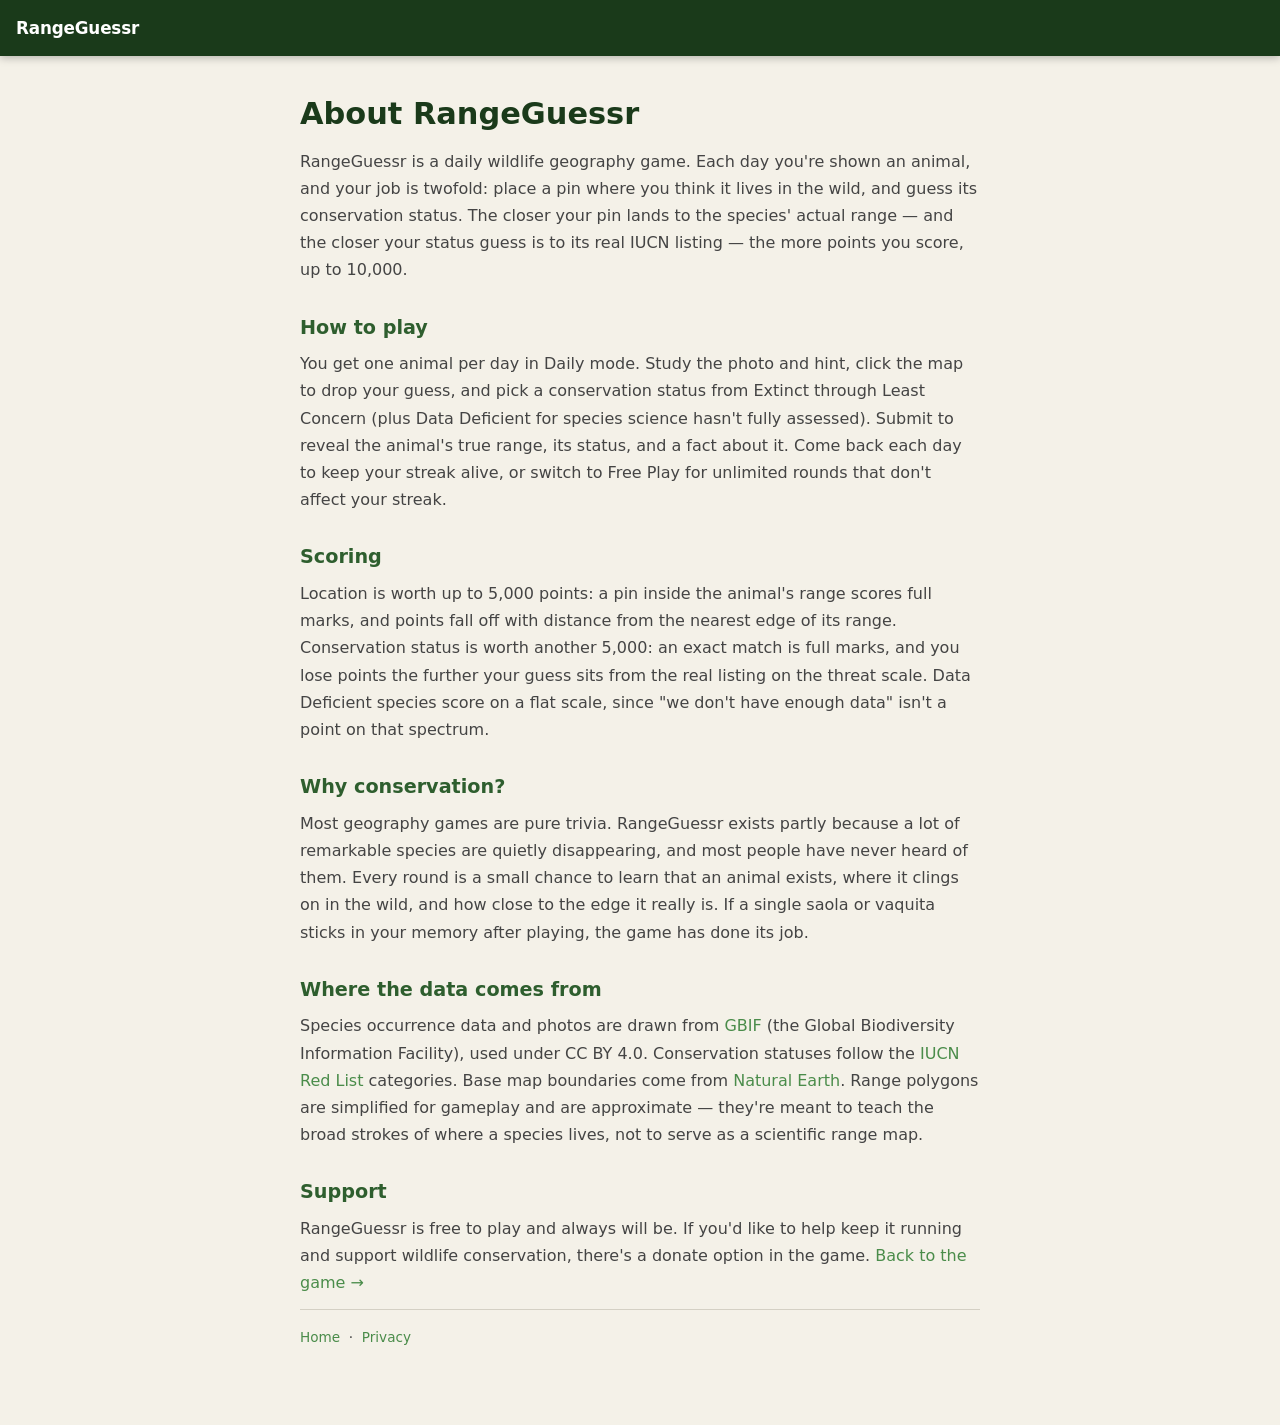
==== about.html @ 996d71bf "Add files via upload" ====
<!DOCTYPE html>
<html lang="en">
<head>
  <meta charset="UTF-8"/>
  <meta name="viewport" content="width=device-width,initial-scale=1.0"/>
  <title>About — RangeGuessr</title>
  <meta name="description" content="What RangeGuessr is, how it works, where its data comes from, and why it focuses on wildlife conservation."/>
  <link rel="canonical" href="https://rangeguessr.com/about.html"/>
  <meta name="theme-color" content="#1a3a1a"/>
  <link rel="icon" href="data:image/svg+xml,<svg xmlns='http://www.w3.org/2000/svg' viewBox='0 0 100 100'><text y='.9em' font-size='90'>🌍</text></svg>"/>
  <link rel="stylesheet" href="css/style.css"/>
</head>
<body>
<header>
  <a class="logo" href="/">
    <span><span class="logo-text">RangeGuessr</span></span>
  </a>
</header>

<main class="content-page">
  <h1>About RangeGuessr</h1>

  <p>RangeGuessr is a daily wildlife geography game. Each day you're shown an animal, and your job is twofold: place a pin where you think it lives in the wild, and guess its conservation status. The closer your pin lands to the species' actual range — and the closer your status guess is to its real IUCN listing — the more points you score, up to 10,000.</p>

  <h2>How to play</h2>
  <p>You get one animal per day in Daily mode. Study the photo and hint, click the map to drop your guess, and pick a conservation status from Extinct through Least Concern (plus Data Deficient for species science hasn't fully assessed). Submit to reveal the animal's true range, its status, and a fact about it. Come back each day to keep your streak alive, or switch to Free Play for unlimited rounds that don't affect your streak.</p>

  <h2>Scoring</h2>
  <p>Location is worth up to 5,000 points: a pin inside the animal's range scores full marks, and points fall off with distance from the nearest edge of its range. Conservation status is worth another 5,000: an exact match is full marks, and you lose points the further your guess sits from the real listing on the threat scale. Data Deficient species score on a flat scale, since "we don't have enough data" isn't a point on that spectrum.</p>

  <h2>Why conservation?</h2>
  <p>Most geography games are pure trivia. RangeGuessr exists partly because a lot of remarkable species are quietly disappearing, and most people have never heard of them. Every round is a small chance to learn that an animal exists, where it clings on in the wild, and how close to the edge it really is. If a single saola or vaquita sticks in your memory after playing, the game has done its job.</p>

  <h2>Where the data comes from</h2>
  <p>Species occurrence data and photos are drawn from <a href="https://www.gbif.org" target="_blank" rel="noopener">GBIF</a> (the Global Biodiversity Information Facility), used under CC BY 4.0. Conservation statuses follow the <a href="https://www.iucnredlist.org" target="_blank" rel="noopener">IUCN Red List</a> categories. Base map boundaries come from <a href="https://www.naturalearthdata.com" target="_blank" rel="noopener">Natural Earth</a>. Range polygons are simplified for gameplay and are approximate — they're meant to teach the broad strokes of where a species lives, not to serve as a scientific range map.</p>

  <h2>Support</h2>
  <p>RangeGuessr is free to play and always will be. If you'd like to help keep it running and support wildlife conservation, there's a donate option in the game. <a href="/">Back to the game →</a></p>

  <p class="content-foot"><a href="/">Home</a> &nbsp;·&nbsp; <a href="privacy.html">Privacy</a></p>
</main>
</body>
</html>
---- css/style.css ----
/* ─── Reset & base ─────────────────────────────────────────────────────────── */
*, *::before, *::after { box-sizing: border-box; margin: 0; padding: 0; }

:root {
  --forest:     #1a3a1a;
  --forest-mid: #2e5e2e;
  --forest-lite:#4a8c4a;
  --sage:       #8ab88a;
  --cream:      #f4f1e8;
  --parchment:  #ede9dc;
  --ink:        #1c1c1c;
  --ink-mid:    #444;
  --ink-lite:   #777;
  --border:     #d4d0c4;
  --gold:       #FFD700;
  --radius:     10px;
  --shadow:     0 2px 12px rgba(0,0,0,0.10);
}

html { font-size: 16px; }

body {
  font-family: 'Segoe UI', system-ui, -apple-system, sans-serif;
  background: var(--cream);
  color: var(--ink);
  min-height: 100vh;
  display: flex;
  flex-direction: column;
}

a { color: var(--forest-mid); text-decoration: none; }
a:hover { text-decoration: underline; }

/* ─── Ad slots ─────────────────────────────────────────────────────────────── */
.ad-slot {
  background: var(--parchment);
  border-bottom: 1px solid var(--border);
  display: flex;
  align-items: center;
  justify-content: center;
  min-height: 56px;
  padding: 8px;
}
.ad-slot.bottom {
  border-top: 1px solid var(--border);
  border-bottom: none;
  margin-top: 24px;
}
.ad-label {
  font-size: 0.7rem;
  text-transform: uppercase;
  letter-spacing: 0.08em;
  color: var(--ink-lite);
}

/* ─── Header ───────────────────────────────────────────────────────────────── */
header {
  background: var(--forest);
  color: #fff;
  display: flex;
  flex-direction: row;
  align-items: center;
  gap: 12px;
  padding: 0 16px;
  min-height: 56px;
  height: auto;
  padding: 8px 16px;
  position: sticky;
  top: 0;
  z-index: 100;
  box-shadow: 0 2px 8px rgba(0,0,0,0.25);
}

.logo {
  display: flex;
  flex-direction: row;
  align-items: center;
  gap: 8px;
  text-decoration: none;
  color: #fff;
  flex-shrink: 0;
}
.logo-icon  { font-size: 1.4rem; line-height: 1; }
.logo-text  { font-size: 1.05rem; font-weight: 700; letter-spacing: -0.01em; color: #fff; }
.logo-sub   { display: block; font-size: 0.65rem; color: var(--sage); letter-spacing: 0.05em; }

nav {
  display: flex;
  flex-direction: row;
  align-items: center;
  gap: 4px;
  flex: 1;
  flex-wrap: wrap;
}

.nav-btn {
  background: transparent;
  border: 1px solid transparent;
  color: rgba(255,255,255,0.75);
  padding: 5px 11px;
  border-radius: 6px;
  font-size: 0.82rem;
  cursor: pointer;
  transition: background 0.15s, color 0.15s, border-color 0.15s;
  white-space: nowrap;
}
.nav-btn:hover {
  background: rgba(255,255,255,0.10);
  color: #fff;
  border-color: rgba(255,255,255,0.2);
}
.nav-btn.active {
  background: var(--forest-lite);
  color: #fff;
  border-color: var(--sage);
}
.nav-btn--donate {
  color: #ffb3b3;
  border-color: rgba(255,150,150,0.35);
}
.nav-btn--donate:hover {
  background: rgba(255,100,100,0.15);
  color: #ffcccc;
}

.streak-badge {
  font-size: 0.85rem;
  font-weight: 600;
  color: var(--gold);
  margin-left: auto;
  white-space: nowrap;
}

/* ─── Main wrap ────────────────────────────────────────────────────────────── */
.main-wrap {
  max-width: 860px;
  width: 100%;
  margin: 0 auto;
  padding: 16px 16px 32px;
  flex: 1;
}

.mode-label {
  font-size: 0.75rem;
  text-transform: uppercase;
  letter-spacing: 0.08em;
  color: var(--ink-lite);
  margin-bottom: 10px;
}

/* ─── Animal card ──────────────────────────────────────────────────────────── */
.animal-card {
  background: #fff;
  border: 1px solid var(--border);
  border-radius: var(--radius);
  display: flex;
  flex-direction: column;
  padding: 14px;
  margin-bottom: 12px;
  box-shadow: var(--shadow);
}

.animal-thumb {
  width: 100%;
  border-radius: 8px;
  overflow: hidden;
  background: var(--parchment);
  margin-bottom: 10px;
}
.animal-thumb.loading {
  min-height: 200px;
  background: linear-gradient(100deg,
    var(--parchment) 35%,
    rgba(255,255,255,0.75) 50%,
    var(--parchment) 65%);
  background-size: 300% 100%;
  animation: thumb-shimmer 1.4s ease-in-out infinite;
}
@keyframes thumb-shimmer {
  0%   { background-position: 100% 0; }
  100% { background-position: -100% 0; }
}
@media (prefers-reduced-motion: reduce) {
  .animal-thumb.loading { animation: none; }
}
.animal-img {
  width: 100%;
  max-height: 340px;
  object-fit: contain;
  display: block;
  background: #000;
}
.animal-img-fallback {
  font-size: 0.72rem;
  text-align: center;
  color: var(--forest-mid);
  padding: 4px;
  line-height: 1.4;
}
.animal-img-credit {
  font-size: 0.65rem;
  color: var(--ink-lite);
  margin-top: 4px;
  line-height: 1.3;
}

.animal-info { flex: 1; min-width: 0; }
.animal-name {
  font-size: 1.25rem;
  font-weight: 700;
  color: var(--forest);
  line-height: 1.2;
  margin-bottom: 2px;
}
.animal-sci {
  font-size: 0.78rem;
  color: var(--ink-lite);
  font-style: italic;
  margin-bottom: 6px;
}
.animal-hint {
  font-size: 0.85rem;
  color: var(--ink-mid);
  line-height: 1.5;
}

.status-badge {
  display: inline-block;
  margin-top: 8px;
  padding: 3px 10px;
  border-radius: 20px;
  font-size: 0.75rem;
  font-weight: 600;
  letter-spacing: 0.03em;
}

/* ─── Free play controls ───────────────────────────────────────────────────── */
.freeplay-controls {
  display: none;
  flex-direction: row;
  align-items: center;
  justify-content: flex-end;
  margin-bottom: 8px;
  gap: 12px;
}
.freeplay-score {
  font-size: 0.82rem;
  color: var(--ink-mid);
  font-weight: 500;
}

/* ─── Map ───────────────────────────────────────────────────────────────────── */
.map-wrap {
  background-color: #a8d8ea;
  border: 2px solid var(--forest-mid);
  border-radius: var(--radius);
  overflow: hidden;
  cursor: crosshair;
  box-shadow: var(--shadow);
  margin-bottom: 8px;
}

#world-svg {
  display: block;
  width: 100%;
  height: auto;
  aspect-ratio: 900 / 460;
  background: transparent;
}

#zoom-reset-btn {
  position: absolute;
  top: 8px;
  right: 8px;
  display: none;
  align-items: center;
  gap: 4px;
  padding: 4px 10px;
  font-size: 0.75rem;
  font-weight: 600;
  background: rgba(255,255,255,0.88);
  color: #333;
  border: 1px solid rgba(0,0,0,0.15);
  border-radius: 6px;
  cursor: pointer;
  backdrop-filter: blur(4px);
  box-shadow: 0 1px 4px rgba(0,0,0,0.18);
  transition: background 0.15s;
  z-index: 10;
}
#zoom-reset-btn:hover {
  background: rgba(255,255,255,1);
}

.map-zoom-hint {
  font-size: 0.7rem;
  color: #888;
  text-align: right;
  margin: -4px 0 4px;
}

.country {
  fill: rgba(255, 255, 255, 0.08);
  stroke: rgba(255, 255, 255, 0.75);
  stroke-width: 0.6;
  transition: fill 0.1s;
}
.country:hover { fill: rgba(255, 255, 255, 0.22); }

.map-instruction {
  font-size: 0.82rem;
  color: var(--ink-mid);
  text-align: center;
  margin-bottom: 12px;
  min-height: 1.4em;
  transition: color 0.2s;
}
.map-instruction.flash {
  color: #c0392b;
  font-weight: 600;
  animation: flashAnim 1.2s ease;
}
@keyframes flashAnim {
  0%,100% { opacity: 1; }
  50%      { opacity: 0.5; }
}

/* ─── Status picker ────────────────────────────────────────────────────────── */
.status-picker-wrap {
  margin-bottom: 12px;
}
.picker-label {
  font-size: 0.78rem;
  font-weight: 600;
  color: var(--ink-mid);
  text-transform: uppercase;
  letter-spacing: 0.06em;
  margin-bottom: 6px;
}
.status-picker {
  display: flex;
  flex-direction: column;
  gap: 6px;
}
.status-group {
  display: flex;
  flex-direction: row;
  flex-wrap: wrap;
  align-items: flex-start;
  gap: 5px;
}
.status-group--extinct .status-option {
  background: #f0eef8;
  border-color: #c8bce0;
  color: #4a3060;
}
.status-group--extinct .status-option:hover {
  background: #e6e0f5;
  border-color: #9c88c8;
}
.status-group--extinct .status-option.selected {
  background: #4a3060;
  border-color: #4a3060;
  color: #fff;
}

.status-group--dd .status-option {
  background: #f4f2ec;
  border-color: #b8b5aa;
  color: #444441;
}
.status-group--dd .status-option:hover {
  background: #eae7de;
  border-color: #888480;
}
.status-group--dd .status-option.selected {
  background: #444441;
  border-color: #444441;
  color: #fff;
}

.status-option {
  flex-shrink: 0;
  background: var(--parchment);
  border: 1.5px solid var(--border);
  border-radius: 6px;
  padding: 6px 12px;
  font-size: 0.8rem;
  font-weight: 500;
  cursor: pointer;
  transition: background 0.12s, border-color 0.12s, color 0.12s;
  white-space: nowrap;
}
.status-option:hover {
  background: #e8e4d4;
  border-color: var(--forest-lite);
}
.status-option.selected {
  background: var(--forest);
  border-color: var(--forest);
  color: #fff;
}

/* ─── Submit row ───────────────────────────────────────────────────────────── */
.submit-wrap {
  display: flex;
  flex-direction: row;
  align-items: center;
  justify-content: center;
  gap: 10px;
  margin-bottom: 16px;
  flex-wrap: wrap;
}

#submit-btn {
  background: var(--border);
  border: none;
  border-radius: 8px;
  color: var(--ink-lite);
  font-size: 0.95rem;
  font-weight: 600;
  padding: 11px 30px;
  cursor: not-allowed;
  transition: background 0.15s, color 0.15s, transform 0.1s;
}
#submit-btn.ready {
  background: var(--forest);
  color: #fff;
  cursor: pointer;
}
#submit-btn.ready:hover  { background: var(--forest-mid); }
#submit-btn.ready:active { transform: scale(0.97); }
#submit-btn:disabled     { opacity: 0.6; cursor: not-allowed; }

.share-btn, .freeplay-next-btn {
  display: inline-flex;
  align-items: center;
  gap: 6px;
  background: #fff;
  border: 1.5px solid var(--border);
  border-radius: 8px;
  color: var(--ink-mid);
  font-size: 0.88rem;
  font-weight: 600;
  padding: 9px 18px;
  cursor: pointer;
  transition: background 0.12s, border-color 0.12s;
}
.share-btn:hover, .freeplay-next-btn:hover {
  background: var(--parchment);
  border-color: var(--forest-lite);
}
.freeplay-next-btn {
  background: var(--forest);
  color: #fff;
  border-color: var(--forest);
}
.freeplay-next-btn:hover { background: var(--forest-mid); }

/* ─── Result panel ─────────────────────────────────────────────────────────── */
.result-panel {
  background: #fff;
  border: 1px solid var(--border);
  border-radius: var(--radius);
  padding: 18px;
  margin-bottom: 16px;
  box-shadow: var(--shadow);
}

.result-header {
  display: flex;
  flex-direction: row;
  gap: 18px;
  align-items: flex-start;
  margin-bottom: 14px;
}

/* Score ring */
.score-ring-wrap {
  position: relative;
  flex-shrink: 0;
}
.score-ring-wrap svg { display: block; }
.ring-bg {
  fill: none;
  stroke: var(--parchment);
  stroke-width: 7;
}
#res-ring {
  fill: none;
  stroke: #4a9e4a;
  stroke-width: 7;
  stroke-linecap: round;
  transform: rotate(-90deg);
  transform-origin: 50% 50%;
  stroke-dasharray: 175.9;
  stroke-dashoffset: 0;
  transition: stroke-dashoffset 0.6s ease, stroke 0.4s ease;
}
.score-ring-total {
  position: absolute;
  inset: 0;
  display: flex;
  flex-direction: column;
  align-items: center;
  justify-content: center;
  line-height: 1;
}
#res-total {
  font-size: 1.1rem;
  font-weight: 800;
  color: var(--ink);
}
.score-ring-label {
  font-size: 0.55rem;
  color: var(--ink-lite);
  margin-top: 2px;
}

/* Score breakdown */
.score-breakdown { flex: 1; min-width: 0; }
.score-row-item {
  display: flex;
  flex-direction: row;
  justify-content: space-between;
  align-items: flex-start;
  gap: 8px;
  padding: 6px 0;
  border-bottom: 1px solid var(--parchment);
}
.score-row-item:last-child { border-bottom: none; }
.score-row-item .label {
  font-size: 0.82rem;
  color: var(--ink-mid);
  font-weight: 500;
  display: flex;
  flex-direction: column;
  gap: 2px;
}
.score-row-item .pts {
  font-size: 1.0rem;
  font-weight: 700;
  color: var(--forest);
  white-space: nowrap;
}

/* Result detail tags */
.res-detail {
  display: inline-block;
  font-size: 0.72rem;
  font-weight: 600;
  padding: 2px 7px;
  border-radius: 20px;
  margin-top: 2px;
  width: fit-content;
}
.res-detail.perfect { background: #d4f0d4; color: #1a6a1a; }
.res-detail.hot     { background: #fff0c8; color: #8a5a00; }
.res-detail.warm    { background: #ffe8d4; color: #7a4010; }
.res-detail.cold    { background: #fde8e8; color: #8a1a1a; }

/* Fact / region */
.res-fact, .res-region {
  font-size: 0.83rem;
  color: var(--ink-mid);
  line-height: 1.55;
  margin-top: 8px;
}
.res-fact  { font-style: italic; }
.res-region { font-weight: 500; }

/* ─── Modals ───────────────────────────────────────────────────────────────── */
.modal-overlay {
  display: none;
  position: fixed;
  inset: 0;
  background: rgba(0,0,0,0.55);
  z-index: 1000;
  align-items: center;
  justify-content: center;
  padding: 16px;
}

.modal {
  background: #fff;
  border-radius: var(--radius);
  max-width: 500px;
  width: 100%;
  max-height: 80vh;
  display: flex;
  flex-direction: column;
  box-shadow: 0 8px 40px rgba(0,0,0,0.25);
  overflow: hidden;
}

.modal-header {
  display: flex;
  flex-direction: row;
  align-items: center;
  justify-content: space-between;
  padding: 14px 18px;
  border-bottom: 1px solid var(--border);
  background: var(--forest);
  color: #fff;
  flex-shrink: 0;
}
.modal-title {
  font-size: 1rem;
  font-weight: 700;
}
.modal-close {
  background: transparent;
  border: none;
  color: rgba(255,255,255,0.8);
  font-size: 1.1rem;
  cursor: pointer;
  padding: 2px 6px;
  border-radius: 4px;
  line-height: 1;
  transition: background 0.12s;
}
.modal-close:hover { background: rgba(255,255,255,0.15); }

.modal-body {
  overflow-y: auto;
  padding: 18px;
  flex: 1;
}

/* ─── How to play ──────────────────────────────────────────────────────────── */
.how-section { margin-bottom: 18px; }
.how-section h3 {
  font-size: 0.9rem;
  font-weight: 700;
  color: var(--forest);
  margin-bottom: 6px;
  text-transform: uppercase;
  letter-spacing: 0.04em;
}
.how-section p  { font-size: 0.86rem; color: var(--ink-mid); line-height: 1.6; }
.how-section ul { padding-left: 18px; font-size: 0.86rem; color: var(--ink-mid); line-height: 1.8; }

.status-legend { display: flex; flex-direction: column; gap: 6px; }
.legend-row    { display: flex; flex-direction: row; align-items: center; gap: 10px; }
.legend-badge  {
  display: inline-block;
  padding: 2px 9px;
  border-radius: 20px;
  font-size: 0.75rem;
  font-weight: 700;
  flex-shrink: 0;
  min-width: 36px;
  text-align: center;
}
.legend-desc { font-size: 0.82rem; color: var(--ink-mid); }

/* ─── History calendar ─────────────────────────────────────────────────────── */
.cal-month       { margin-bottom: 20px; }
.cal-month-name  {
  font-size: 0.85rem;
  font-weight: 700;
  color: var(--forest);
  margin-bottom: 8px;
  text-transform: uppercase;
  letter-spacing: 0.06em;
}
.cal-grid {
  display: flex;
  flex-direction: row;
  flex-wrap: wrap;
  gap: 6px;
}
.cal-day {
  display: flex;
  flex-direction: column;
  align-items: center;
  width: 52px;
  padding: 6px 4px;
  border-radius: 8px;
  border: 1.5px solid var(--border);
  background: var(--parchment);
  cursor: default;
}
.cal-day.great { background: #d4f0d4; border-color: #88cc88; }
.cal-day.ok    { background: #fff4cc; border-color: #ccaa44; }
.cal-day.low   { background: #fde8e8; border-color: #cc8888; }
.cal-emoji   { font-size: 1.2rem; line-height: 1; }
.cal-day-num { font-size: 0.7rem; color: var(--ink-lite); }
.cal-score   { font-size: 0.72rem; font-weight: 700; color: var(--ink-mid); }
.empty-history { font-size: 0.88rem; color: var(--ink-lite); text-align: center; padding: 24px 0; }

/* ─── Donate modal ─────────────────────────────────────────────────────────── */
.donate-hero { text-align: center; margin-bottom: 20px; }
.donate-tagline { font-size: 1rem; font-weight: 700; color: var(--forest); margin-bottom: 6px; }
.donate-sub     { font-size: 0.86rem; color: var(--ink-mid); line-height: 1.5; }

.donate-split {
  display: flex;
  flex-direction: row;
  gap: 0;
  border: 1.5px solid var(--border);
  border-radius: 10px;
  overflow: hidden;
  margin-bottom: 20px;
}
.donate-split-item {
  flex: 1;
  padding: 16px 12px;
  text-align: center;
  background: var(--parchment);
}
.donate-split-divider { width: 1.5px; background: var(--border); flex-shrink: 0; }
.donate-split-pct {
  display: block;
  font-size: 1.8rem;
  font-weight: 800;
  color: var(--forest);
  margin-bottom: 4px;
}
.donate-split-pct--green { color: #2a8a2a; }
.donate-split-label {
  font-size: 0.78rem;
  color: var(--ink-mid);
  line-height: 1.4;
}

.donate-actions { text-align: center; }
.donate-btn {
  display: inline-block;
  background: var(--forest);
  color: #fff;
  padding: 12px 28px;
  border-radius: 8px;
  font-size: 0.95rem;
  font-weight: 700;
  text-decoration: none;
  transition: background 0.15s;
  margin-bottom: 8px;
}
.donate-btn:hover { background: var(--forest-mid); text-decoration: none; color: #fff; }
.donate-note { font-size: 0.74rem; color: var(--ink-lite); }

/* ─── Footer ───────────────────────────────────────────────────────────────── */
footer {
  background: var(--forest);
  color: rgba(255,255,255,0.55);
  font-size: 0.73rem;
  text-align: center;
  padding: 14px 16px;
  margin-top: auto;
  line-height: 1.6;
}
footer a { color: var(--sage); }
footer a:hover { color: #fff; }

/* ─── Responsive ───────────────────────────────────────────────────────────── */
@media (max-width: 600px) {
  header { height: auto; padding: 10px 12px; gap: 8px; }
  .logo-sub { display: none; }
  nav { gap: 3px; }
  .nav-btn { padding: 5px 8px; font-size: 0.78rem; }
  .animal-name { font-size: 1.05rem; }
  .result-header { gap: 12px; }
  .modal { max-height: 90vh; }
  .status-option { font-size: 0.76rem; padding: 5px 9px; }
}

@media (prefers-reduced-motion: reduce) {
  *, *::before, *::after { animation: none !important; transition: none !important; }
}

/* ── Stats modal ──────────────────────────────────────────────────────────── */
.stats-empty { text-align:center; color:var(--ink-lite); padding:24px 8px; }
.stats-grid {
  display:grid; grid-template-columns:repeat(4,1fr); gap:8px; margin-bottom:18px;
}
.stats-cell {
  background:var(--parchment); border-radius:8px; padding:12px 6px; text-align:center;
}
.stats-num { font-size:1.5rem; font-weight:700; color:var(--forest); line-height:1.1; }
.stats-cap { font-size:0.66rem; color:var(--ink-lite); text-transform:uppercase; letter-spacing:0.04em; margin-top:3px; }
.stats-section { margin-bottom:18px; }
.stats-section h3 {
  font-size:0.95rem; color:var(--forest); margin:0 0 10px;
  display:flex; justify-content:space-between; align-items:baseline;
}
.stats-avg-total { font-size:0.8rem; font-weight:600; color:var(--forest-mid); }
.stats-line {
  display:flex; justify-content:space-between; font-size:0.82rem; color:var(--ink-mid); margin:8px 0 3px;
}
.stats-line-val { font-weight:700; color:var(--forest); }
.stats-bar-track { height:7px; background:var(--parchment); border-radius:4px; overflow:hidden; }
.stats-bar-fill { height:100%; background:var(--forest-lite); border-radius:4px; transition:width .4s ease; }
.stats-foot { font-size:0.66rem; color:var(--ink-lite); text-align:center; margin-top:14px; }
@media (max-width:420px){
  .stats-grid { grid-template-columns:repeat(2,1fr); }
  .stats-num { font-size:1.3rem; }
}

/* ── Next-animal countdown ────────────────────────────────────────────────── */
.next-countdown {
  margin-top:12px; text-align:center; font-size:0.82rem; font-weight:600;
  color:var(--forest-mid); background:var(--parchment);
  padding:8px 12px; border-radius:8px; font-variant-numeric:tabular-nums;
}

/* ── Content pages (About / Privacy) ──────────────────────────────────────── */
.content-page {
  max-width:720px; margin:0 auto; padding:32px 20px 64px; line-height:1.7; color:var(--ink-mid);
}
.content-page h1 { color:var(--forest); font-size:1.9rem; margin:0 0 8px; }
.content-page h2 { color:var(--forest-mid); font-size:1.2rem; margin:28px 0 6px; }
.content-page p { margin:0 0 12px; }
.content-page a { color:var(--forest-lite); }
.content-updated { font-size:0.8rem; color:var(--ink-lite); margin-top:0; }
.content-foot { margin-top:36px; padding-top:16px; border-top:1px solid var(--border); font-size:0.85rem; }
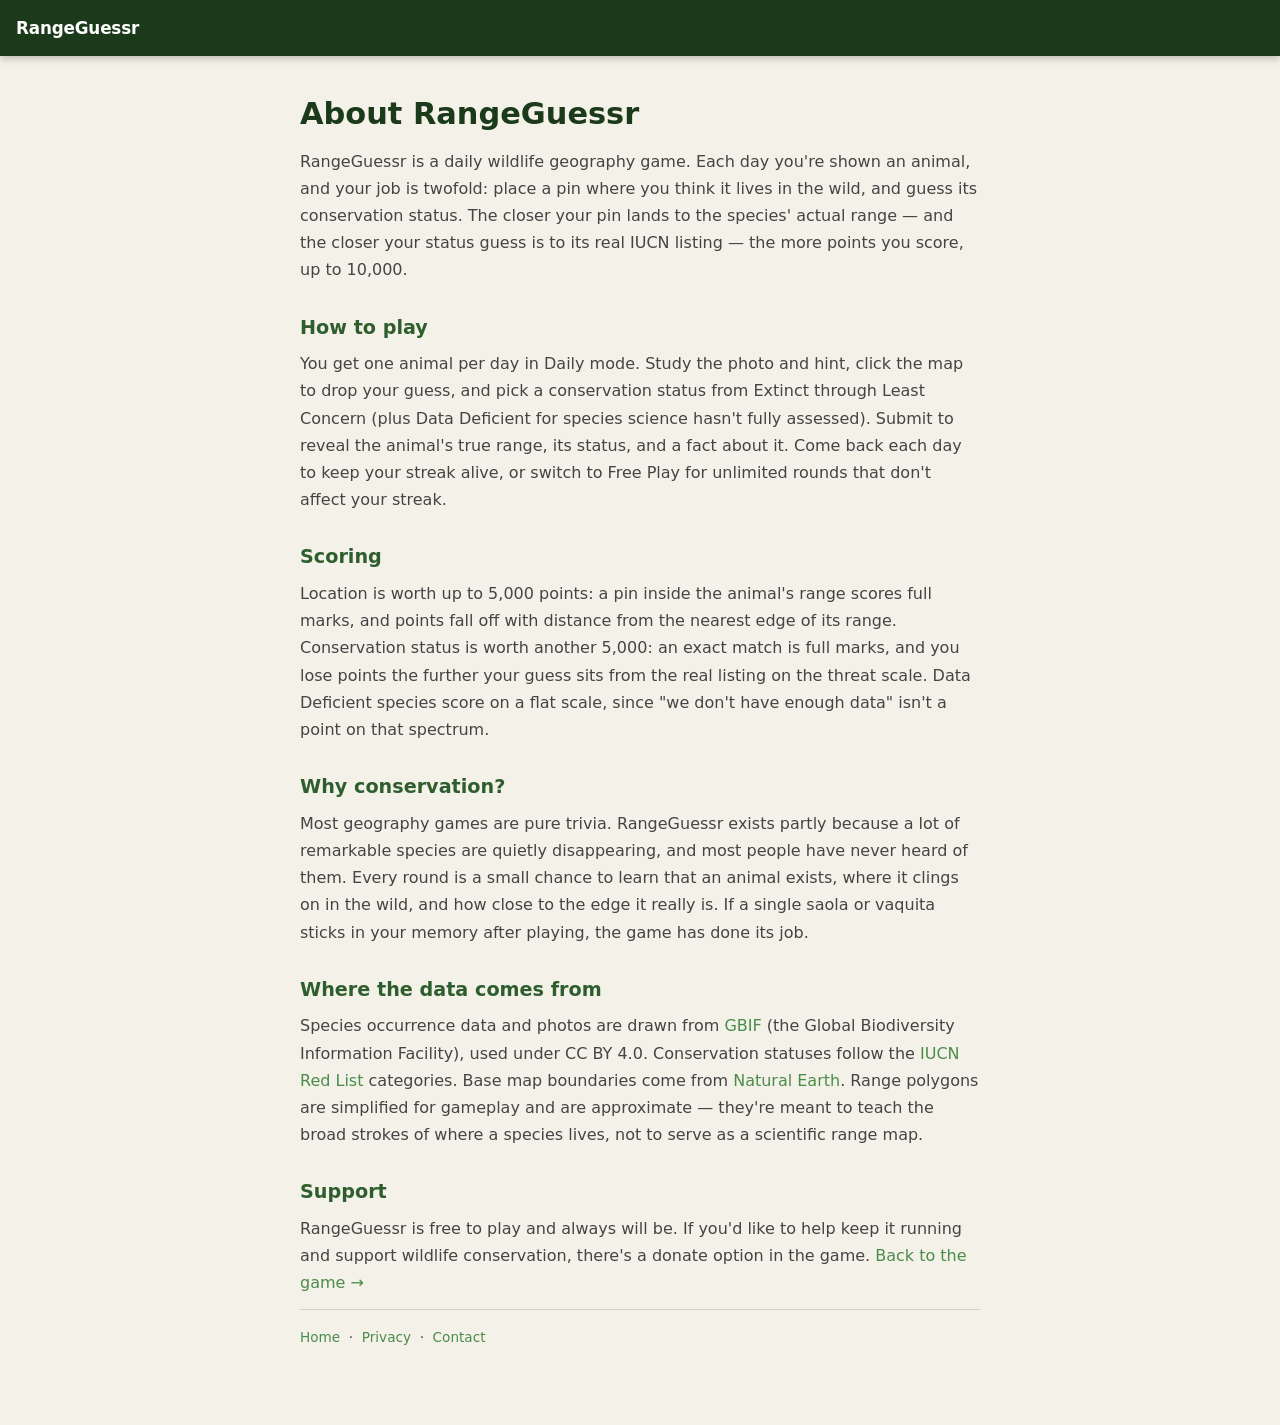
==== commit 475e5b88: "Add contact link to footer in about.html" ====
--- a/about.html
+++ b/about.html
@@ -37,7 +37,7 @@
   <h2>Support</h2>
   <p>RangeGuessr is free to play and always will be. If you'd like to help keep it running and support wildlife conservation, there's a donate option in the game. <a href="/">Back to the game →</a></p>
 
-  <p class="content-foot"><a href="/">Home</a> &nbsp;·&nbsp; <a href="privacy.html">Privacy</a></p>
+  <p class="content-foot"><a href="/">Home</a> &nbsp;·&nbsp; <a href="privacy.html">Privacy</a> &nbsp;·&nbsp; <a href="mailto:hello@rangeguessr.com">Contact</a></p>
 </main>
 </body>
 </html>
--- a/css/style.css
+++ b/css/style.css
@@ -814,3 +814,31 @@
 .content-page a { color:var(--forest-lite); }
 .content-updated { font-size:0.8rem; color:var(--ink-lite); margin-top:0; }
 .content-foot { margin-top:36px; padding-top:16px; border-top:1px solid var(--border); font-size:0.85rem; }
+
+/* ── Free Play stats grid variant ─────────────────────────────────────────── */
+.stats-grid--3 { grid-template-columns:repeat(3,1fr); }
+@media (max-width:420px){ .stats-grid--3 { grid-template-columns:repeat(3,1fr); } .stats-grid--3 .stats-num { font-size:1.05rem; } }
+.stats-empty-sm { color:var(--ink-lite); font-size:0.85rem; padding:4px 0 8px; }
+
+/* ── Animal Dex ───────────────────────────────────────────────────────────── */
+.dex-summary { font-size:0.9rem; color:var(--ink-mid); margin-bottom:16px; }
+.dex-summary strong { color:var(--forest); }
+.dex-list { display:flex; flex-direction:column; gap:6px; max-height:48vh; overflow-y:auto; }
+.dex-row {
+  display:flex; align-items:center; gap:10px;
+  background:var(--parchment); border-radius:8px; padding:8px 12px;
+}
+.dex-emoji { font-size:1.4rem; flex:0 0 auto; }
+.dex-info { display:flex; flex-direction:column; flex:1 1 auto; min-width:0; }
+.dex-name { font-weight:600; color:var(--ink); font-size:0.92rem; }
+.dex-sub  { font-size:0.7rem; color:var(--ink-lite); }
+.dex-best { font-weight:700; color:var(--forest); font-variant-numeric:tabular-nums; flex:0 0 auto; }
+
+/* ── Footer contact ───────────────────────────────────────────────────────── */
+.footer-contact {
+  max-width:520px; margin:0 auto 16px; padding:16px 20px;
+  background:rgba(255,255,255,0.06); border-radius:10px; text-align:center;
+}
+.footer-contact strong { display:block; color:var(--cream); font-size:1rem; margin-bottom:4px; }
+.footer-contact p { margin:4px 0; font-size:0.85rem; }
+.footer-contact-links a { font-weight:600; white-space:nowrap; }
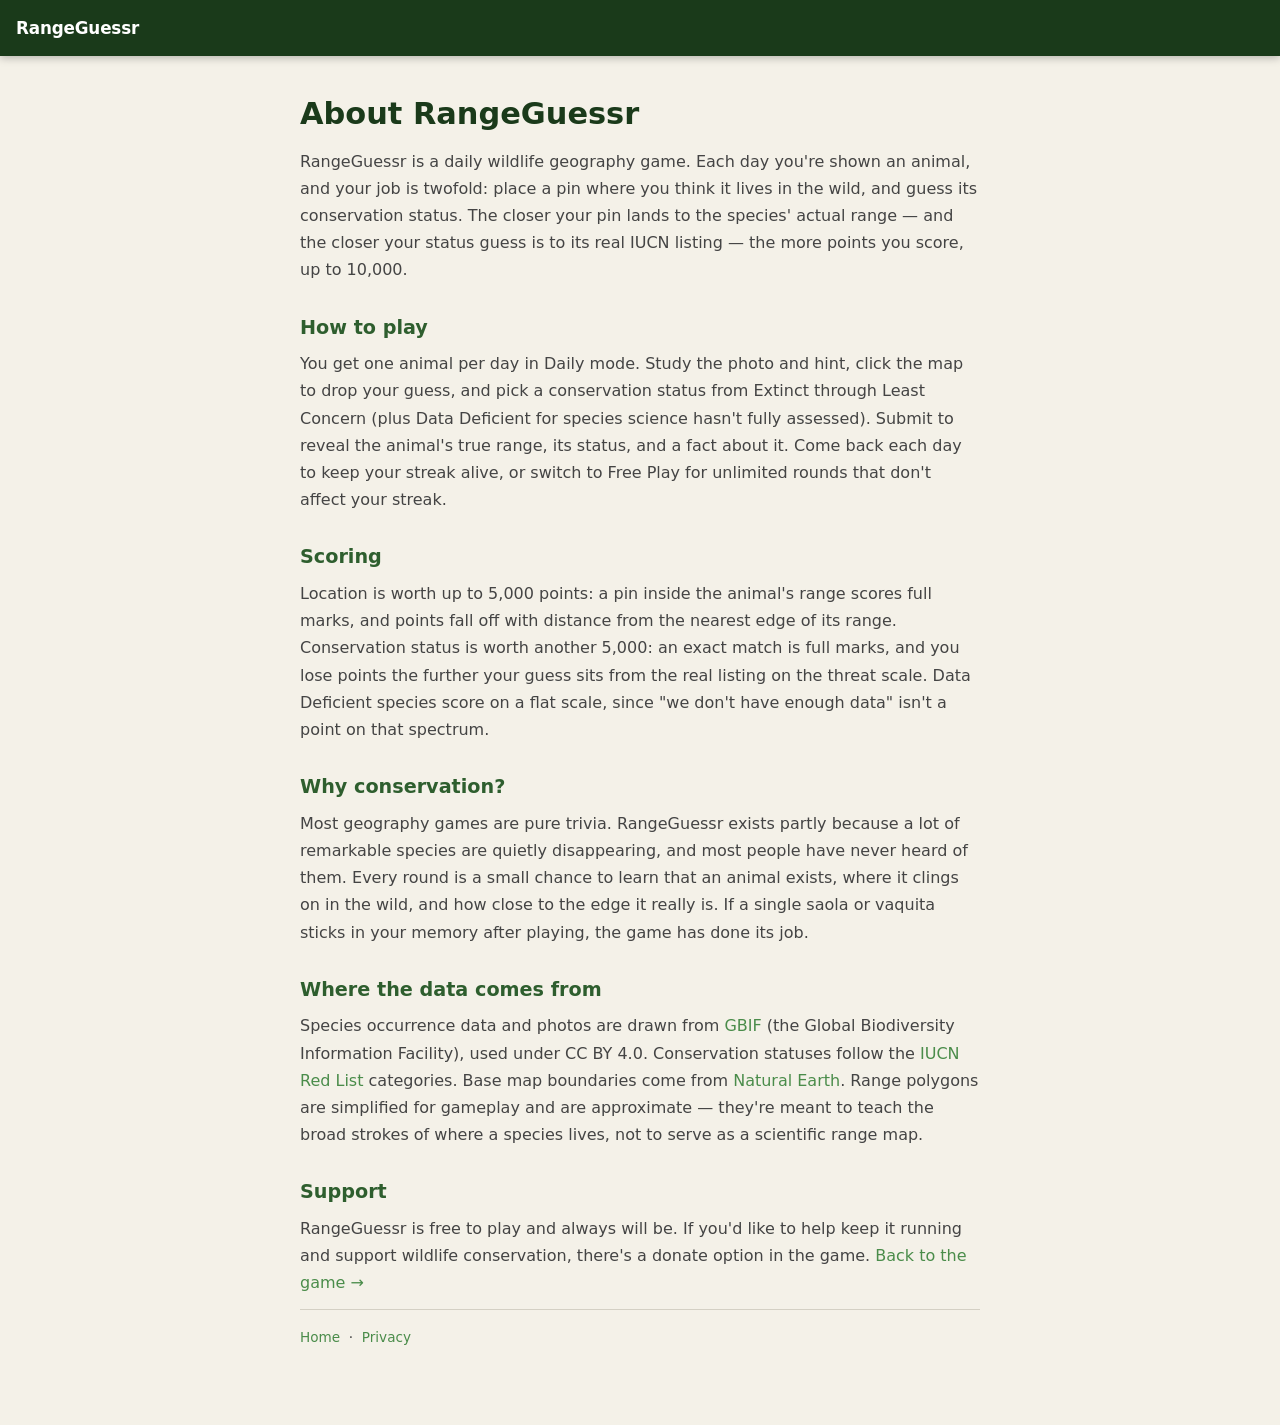
==== commit 5f4696fa: "Update about.html" ====
--- a/about.html
+++ b/about.html
@@ -37,7 +37,7 @@
   <h2>Support</h2>
   <p>RangeGuessr is free to play and always will be. If you'd like to help keep it running and support wildlife conservation, there's a donate option in the game. <a href="/">Back to the game →</a></p>
 
-  <p class="content-foot"><a href="/">Home</a> &nbsp;·&nbsp; <a href="privacy.html">Privacy</a> &nbsp;·&nbsp; <a href="mailto:hello@rangeguessr.com">Contact</a></p>
+  <p class="content-foot"><a href="/">Home</a> &nbsp;·&nbsp; <a href="privacy.html">Privacy</a></p>
 </main>
 </body>
 </html>
--- a/css/style.css
+++ b/css/style.css
@@ -821,18 +821,43 @@
 .stats-empty-sm { color:var(--ink-lite); font-size:0.85rem; padding:4px 0 8px; }
 
 /* ── Animal Dex ───────────────────────────────────────────────────────────── */
-.dex-summary { font-size:0.9rem; color:var(--ink-mid); margin-bottom:16px; }
+.dex-summary { font-size:0.9rem; color:var(--ink-mid); margin-bottom:14px; }
 .dex-summary strong { color:var(--forest); }
-.dex-list { display:flex; flex-direction:column; gap:6px; max-height:48vh; overflow-y:auto; }
-.dex-row {
-  display:flex; align-items:center; gap:10px;
-  background:var(--parchment); border-radius:8px; padding:8px 12px;
-}
-.dex-emoji { font-size:1.4rem; flex:0 0 auto; }
-.dex-info { display:flex; flex-direction:column; flex:1 1 auto; min-width:0; }
-.dex-name { font-weight:600; color:var(--ink); font-size:0.92rem; }
-.dex-sub  { font-size:0.7rem; color:var(--ink-lite); }
-.dex-best { font-weight:700; color:var(--forest); font-variant-numeric:tabular-nums; flex:0 0 auto; }
+
+.dex-sort-bar { display:flex; gap:6px; margin-bottom:14px; flex-wrap:wrap; }
+.dex-sort-btn {
+  font:inherit; font-size:0.74rem; font-weight:600; cursor:pointer;
+  padding:5px 11px; border-radius:14px; border:1px solid var(--border);
+  background:var(--cream); color:var(--ink-mid); transition:all .12s;
+}
+.dex-sort-btn:hover { border-color:var(--forest-lite); }
+.dex-sort-btn.active { background:var(--forest); border-color:var(--forest); color:#fff; }
+
+.dex-grid {
+  display:grid; grid-template-columns:repeat(3,1fr); gap:8px;
+  max-height:52vh; overflow-y:auto; padding:2px;
+}
+.dex-card {
+  display:flex; flex-direction:column; align-items:center; text-align:center;
+  background:var(--parchment); border-radius:10px; padding:10px 6px 8px;
+  position:relative; min-height:96px; justify-content:center; gap:2px;
+}
+.dex-card-emoji { font-size:1.7rem; line-height:1; }
+.dex-card-name  { font-size:0.74rem; font-weight:600; color:var(--ink); line-height:1.15; }
+.dex-card-badge {
+  font-size:0.58rem; font-weight:700; padding:1px 5px; border-radius:6px; margin-top:1px;
+}
+.dex-card-score { font-size:0.95rem; font-weight:700; color:var(--forest); font-variant-numeric:tabular-nums; }
+.dex-card-sub   { font-size:0.56rem; color:var(--ink-lite); line-height:1.2; }
+
+.dex-card--locked { background:#eceae2; }
+.dex-card--locked .dex-card-emoji { filter:grayscale(1); opacity:0.45; }
+.dex-card--locked .dex-card-name  { color:var(--ink-lite); letter-spacing:0.06em; }
+.dex-card--locked .dex-card-score { font-size:1.1rem; color:var(--ink-lite); }
+
+@media (max-width:420px){
+  .dex-grid { grid-template-columns:repeat(2,1fr); }
+}
 
 /* ── Footer contact ───────────────────────────────────────────────────────── */
 .footer-contact {
@@ -842,3 +867,17 @@
 .footer-contact strong { display:block; color:var(--cream); font-size:1rem; margin-bottom:4px; }
 .footer-contact p { margin:4px 0; font-size:0.85rem; }
 .footer-contact-links a { font-weight:600; white-space:nowrap; }
+
+/* ── Stats modal tabs ─────────────────────────────────────────────────────── */
+.stats-tabs {
+  display:flex; gap:2px; padding:0 12px; background:var(--forest);
+  flex-shrink:0;
+}
+.stats-tab {
+  flex:1; font:inherit; font-size:0.82rem; font-weight:600; cursor:pointer;
+  padding:10px 8px; border:none; background:transparent;
+  color:rgba(255,255,255,0.65); border-bottom:3px solid transparent;
+  transition:color .12s, border-color .12s;
+}
+.stats-tab:hover { color:rgba(255,255,255,0.9); }
+.stats-tab.active { color:#fff; border-bottom-color:var(--gold); }
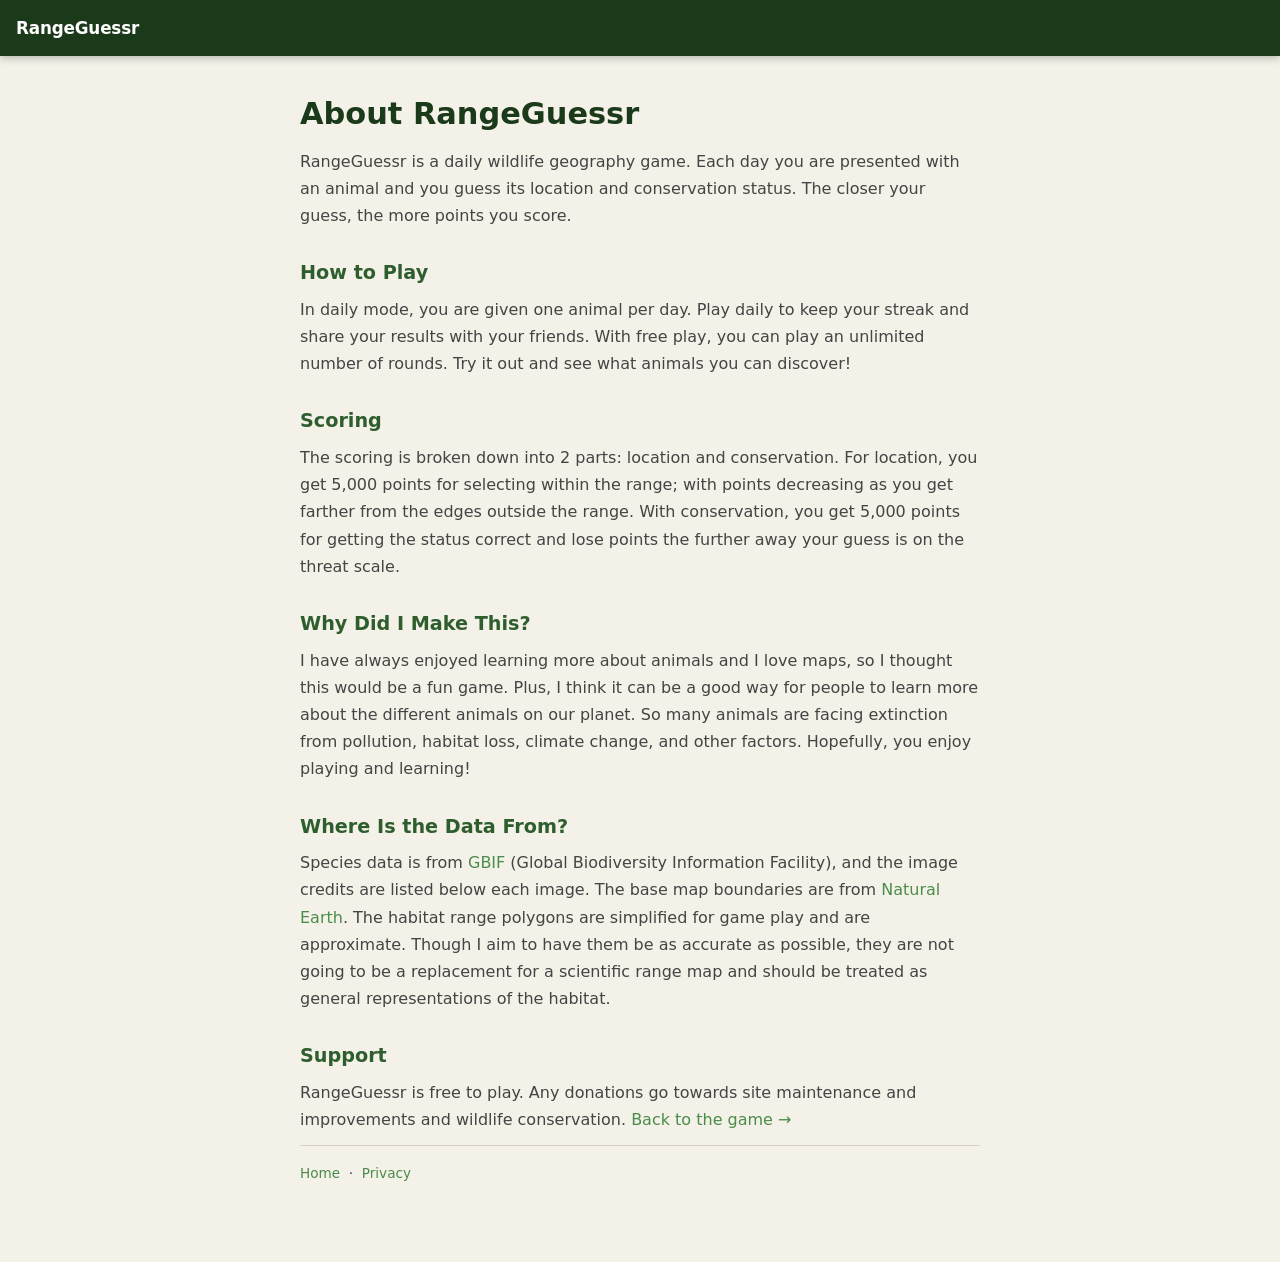
==== commit ace3870e: "Update about.html" ====
--- a/about.html
+++ b/about.html
@@ -16,26 +16,24 @@
     <span><span class="logo-text">RangeGuessr</span></span>
   </a>
 </header>
-
 <main class="content-page">
   <h1>About RangeGuessr</h1>
+  <p>RangeGuessr is a daily wildlife geography game. Each day you are presented with an animal and you guess its location and conservation status. The closer your guess, the more points you score.</p>
 
-  <p>RangeGuessr is a daily wildlife geography game. Each day you're shown an animal, and your job is twofold: place a pin where you think it lives in the wild, and guess its conservation status. The closer your pin lands to the species' actual range — and the closer your status guess is to its real IUCN listing — the more points you score, up to 10,000.</p>
-
-  <h2>How to play</h2>
-  <p>You get one animal per day in Daily mode. Study the photo and hint, click the map to drop your guess, and pick a conservation status from Extinct through Least Concern (plus Data Deficient for species science hasn't fully assessed). Submit to reveal the animal's true range, its status, and a fact about it. Come back each day to keep your streak alive, or switch to Free Play for unlimited rounds that don't affect your streak.</p>
+  <h2>How to Play</h2>
+  <p>In daily mode, you are given one animal per day. Play daily to keep your streak and share your results with your friends. With free play, you can play an unlimited number of rounds. Try it out and see what animals you can discover!</p>
 
   <h2>Scoring</h2>
-  <p>Location is worth up to 5,000 points: a pin inside the animal's range scores full marks, and points fall off with distance from the nearest edge of its range. Conservation status is worth another 5,000: an exact match is full marks, and you lose points the further your guess sits from the real listing on the threat scale. Data Deficient species score on a flat scale, since "we don't have enough data" isn't a point on that spectrum.</p>
+  <p>The scoring is broken down into 2 parts: location and conservation. For location, you get 5,000 points for selecting within the range; with points decreasing as you get farther from the edges outside the range. With conservation, you get 5,000 points for getting the status correct and lose points the further away your guess is on the threat scale.</p>
 
-  <h2>Why conservation?</h2>
-  <p>Most geography games are pure trivia. RangeGuessr exists partly because a lot of remarkable species are quietly disappearing, and most people have never heard of them. Every round is a small chance to learn that an animal exists, where it clings on in the wild, and how close to the edge it really is. If a single saola or vaquita sticks in your memory after playing, the game has done its job.</p>
+  <h2>Why Did I Make This?</h2>
+  <p>I have always enjoyed learning more about animals and I love maps, so I thought this would be a fun game. Plus, I think it can be a good way for people to learn more about the different animals on our planet. So many animals are facing extinction from pollution, habitat loss, climate change, and other factors. Hopefully, you enjoy playing and learning!</p>
 
-  <h2>Where the data comes from</h2>
-  <p>Species occurrence data and photos are drawn from <a href="https://www.gbif.org" target="_blank" rel="noopener">GBIF</a> (the Global Biodiversity Information Facility), used under CC BY 4.0. Conservation statuses follow the <a href="https://www.iucnredlist.org" target="_blank" rel="noopener">IUCN Red List</a> categories. Base map boundaries come from <a href="https://www.naturalearthdata.com" target="_blank" rel="noopener">Natural Earth</a>. Range polygons are simplified for gameplay and are approximate — they're meant to teach the broad strokes of where a species lives, not to serve as a scientific range map.</p>
+  <h2>Where Is the Data From?</h2>
+  <p>Species data is from <a href="https://www.gbif.org" target="_blank" rel="noopener">GBIF</a> (Global Biodiversity Information Facility), and the image credits are listed below each image. The base map boundaries are from <a href="https://www.naturalearthdata.com" target="_blank" rel="noopener">Natural Earth</a>. The habitat range polygons are simplified for game play and are approximate. Though I aim to have them be as accurate as possible, they are not going to be a replacement for a scientific range map and should be treated as general representations of the habitat.</p>
 
   <h2>Support</h2>
-  <p>RangeGuessr is free to play and always will be. If you'd like to help keep it running and support wildlife conservation, there's a donate option in the game. <a href="/">Back to the game →</a></p>
+  <p>RangeGuessr is free to play. Any donations go towards site maintenance and improvements and wildlife conservation. <a href="/">Back to the game →</a></p>
 
   <p class="content-foot"><a href="/">Home</a> &nbsp;·&nbsp; <a href="privacy.html">Privacy</a></p>
 </main>
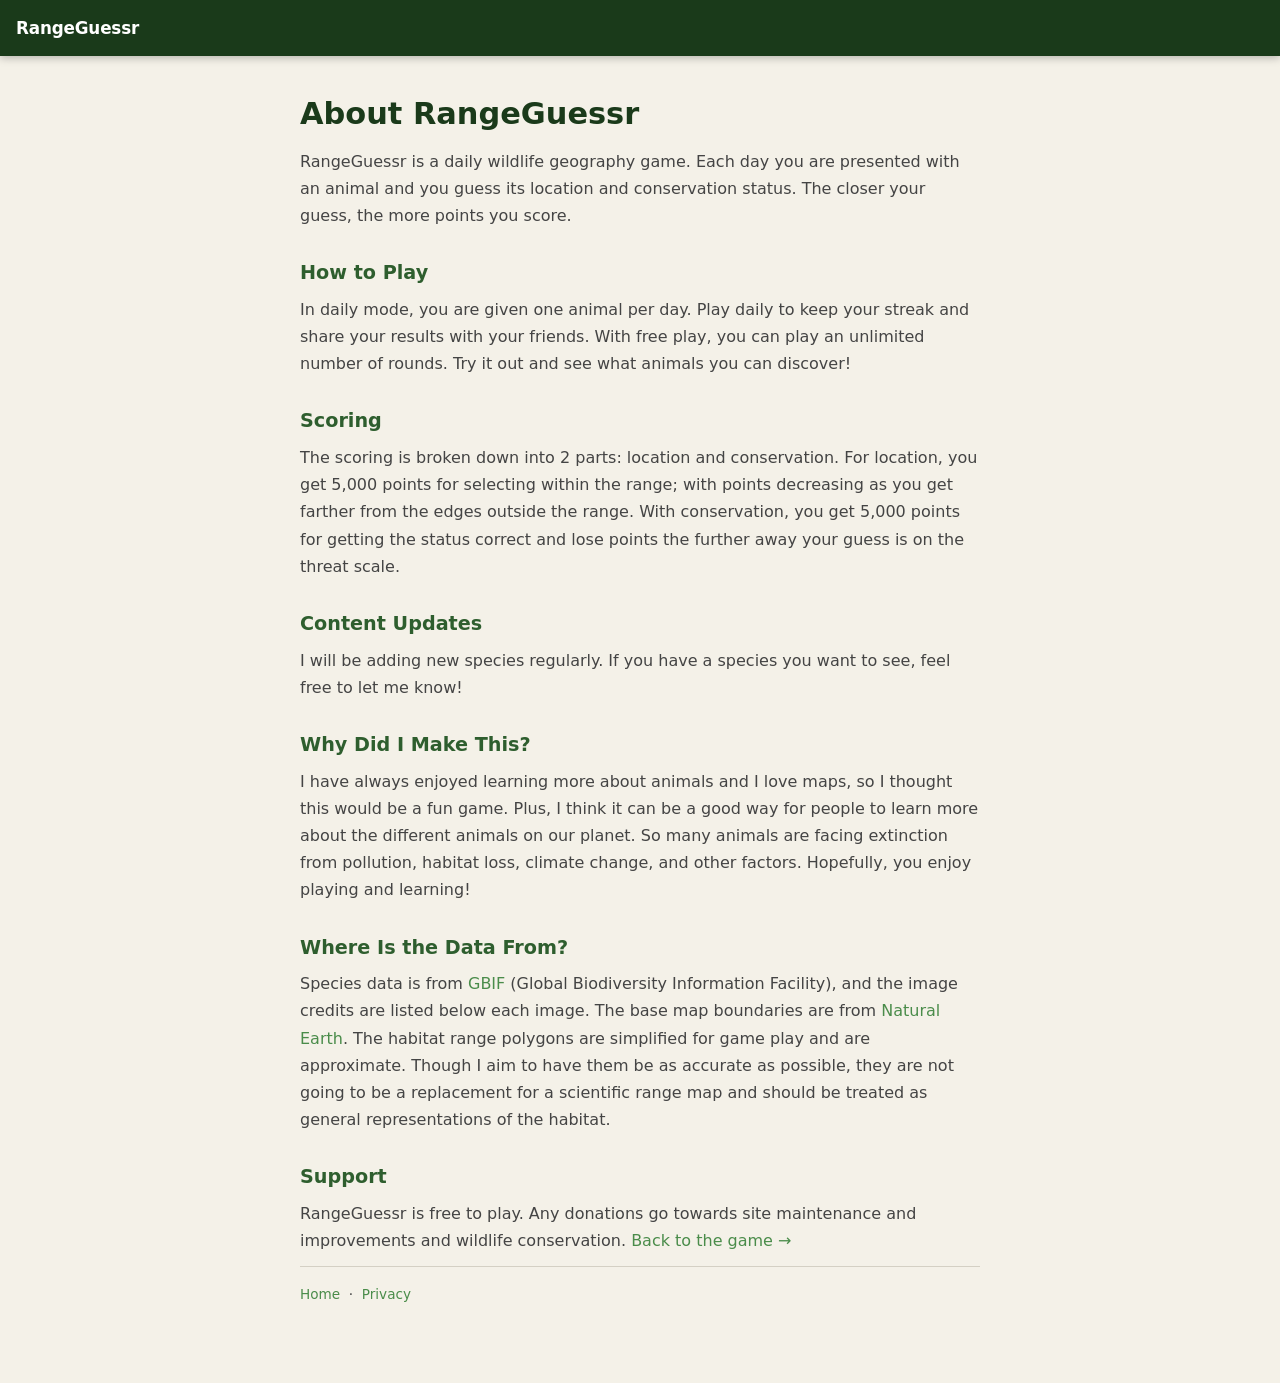
==== commit 0ec8be61: "Update about.html" ====
--- a/about.html
+++ b/about.html
@@ -26,6 +26,9 @@
   <h2>Scoring</h2>
   <p>The scoring is broken down into 2 parts: location and conservation. For location, you get 5,000 points for selecting within the range; with points decreasing as you get farther from the edges outside the range. With conservation, you get 5,000 points for getting the status correct and lose points the further away your guess is on the threat scale.</p>
 
+  <h2>Content Updates</h2>
+  <p>I will be adding new species regularly. If you have a species you want to see, feel free to let me know!</p>
+  
   <h2>Why Did I Make This?</h2>
   <p>I have always enjoyed learning more about animals and I love maps, so I thought this would be a fun game. Plus, I think it can be a good way for people to learn more about the different animals on our planet. So many animals are facing extinction from pollution, habitat loss, climate change, and other factors. Hopefully, you enjoy playing and learning!</p>
 
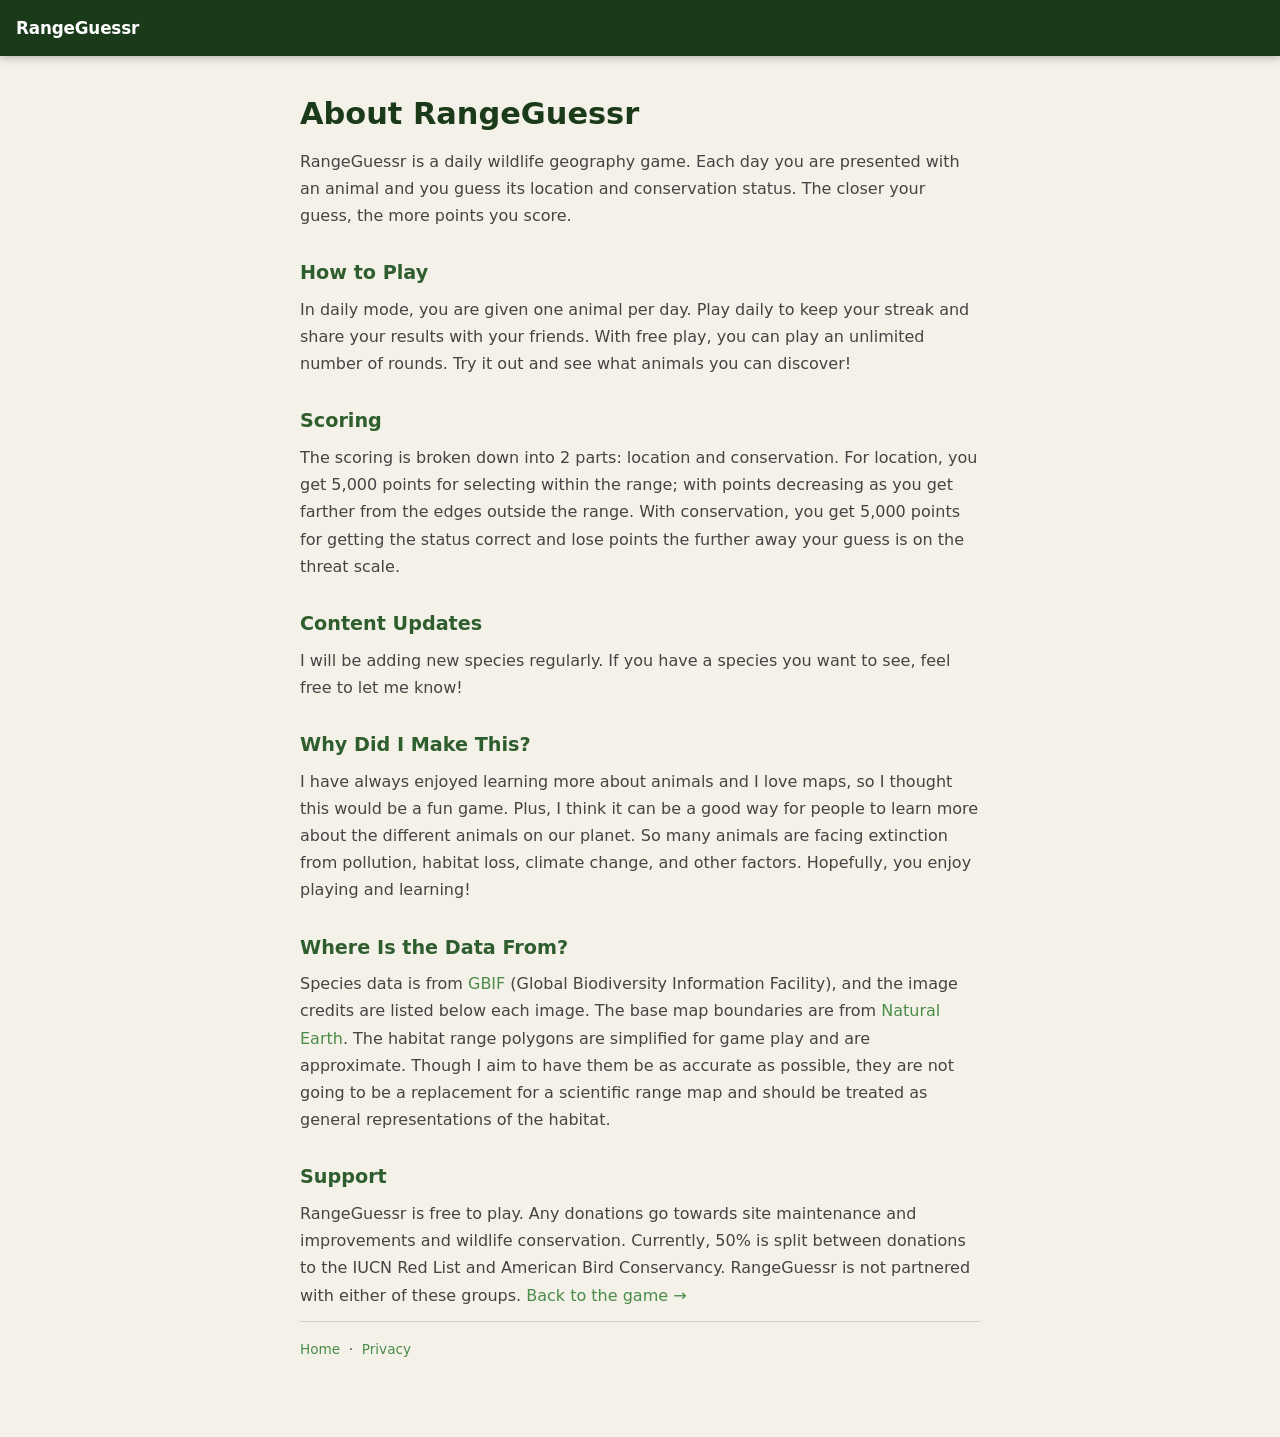
==== commit b3902381: "Clarify donation distribution in support section Updated donation information to specify 50% split b" ====
--- a/about.html
+++ b/about.html
@@ -36,7 +36,7 @@
   <p>Species data is from <a href="https://www.gbif.org" target="_blank" rel="noopener">GBIF</a> (Global Biodiversity Information Facility), and the image credits are listed below each image. The base map boundaries are from <a href="https://www.naturalearthdata.com" target="_blank" rel="noopener">Natural Earth</a>. The habitat range polygons are simplified for game play and are approximate. Though I aim to have them be as accurate as possible, they are not going to be a replacement for a scientific range map and should be treated as general representations of the habitat.</p>
 
   <h2>Support</h2>
-  <p>RangeGuessr is free to play. Any donations go towards site maintenance and improvements and wildlife conservation. <a href="/">Back to the game →</a></p>
+  <p>RangeGuessr is free to play. Any donations go towards site maintenance and improvements and wildlife conservation. Currently, 50% is split between donations to the IUCN Red List and American Bird Conservancy. RangeGuessr is not partnered with either of these groups. <a href="/">Back to the game →</a></p>
 
   <p class="content-foot"><a href="/">Home</a> &nbsp;·&nbsp; <a href="privacy.html">Privacy</a></p>
 </main>
